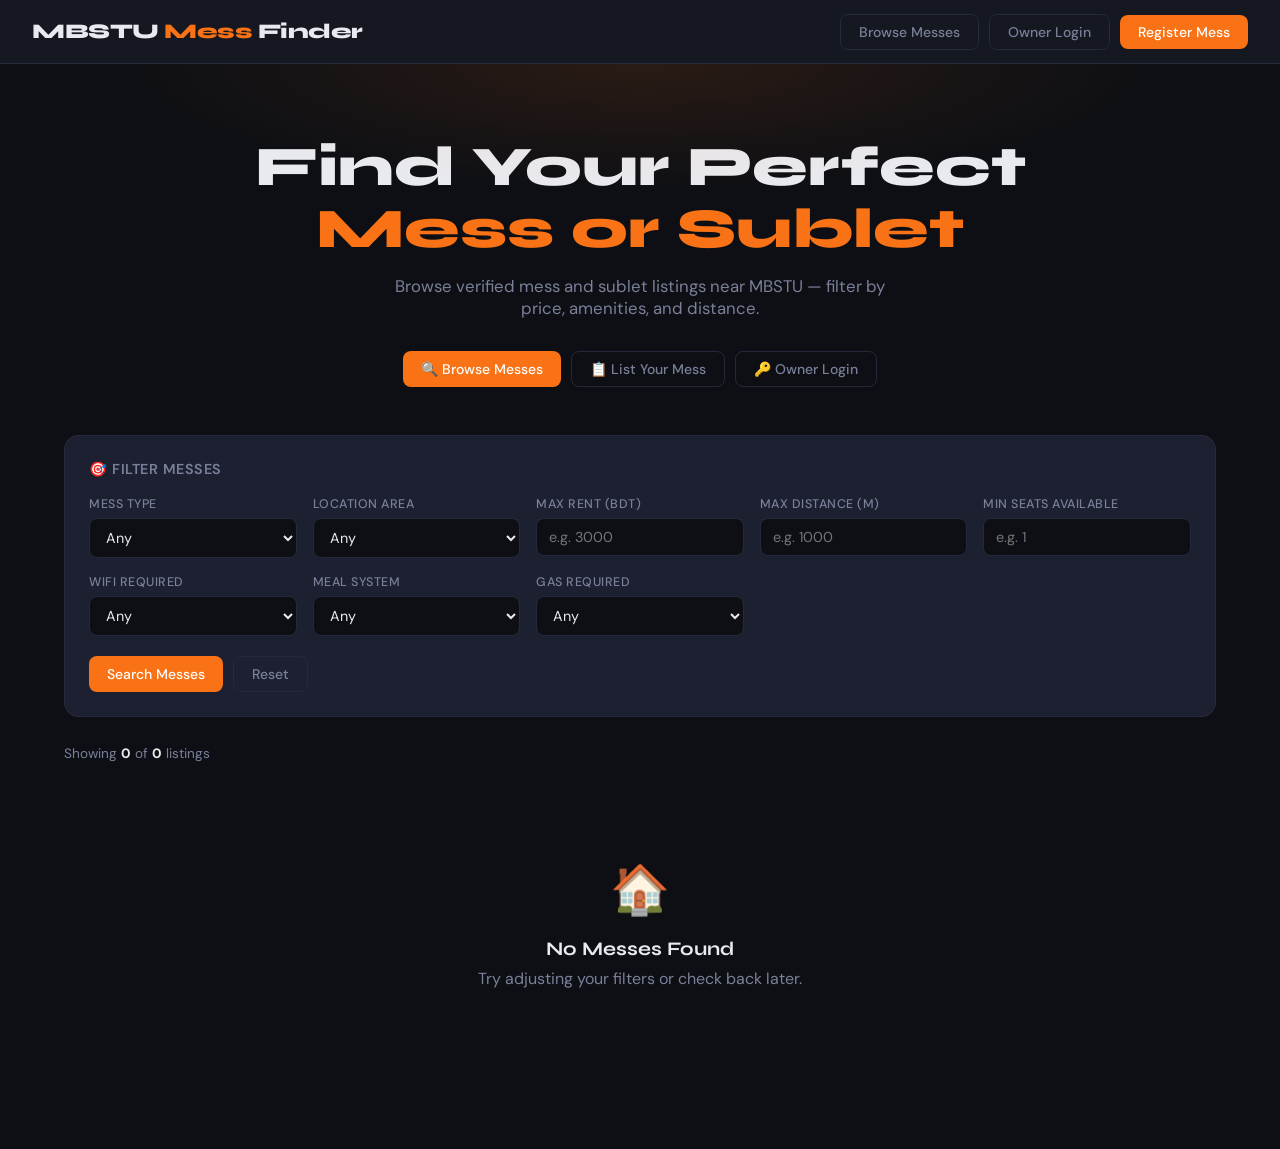
==== index.html @ 3b45254e "Add files via upload" ====
<!DOCTYPE html>
<html lang="en">
<head>
  <meta charset="UTF-8">
  <meta name="viewport" content="width=device-width, initial-scale=1.0">
  <title>MBSTU Mess & Sublet Finder</title>
  <link href="https://fonts.googleapis.com/css2?family=Syne:wght@400;600;700;800&family=DM+Sans:wght@300;400;500&display=swap" rel="stylesheet">
  <link rel="stylesheet" href="style.css">
</head>
<body>

<!-- HEADER -->
<header>
  <div class="logo">MBSTU <span>Mess</span> Finder</div>
  <div class="header-actions" id="headerActions">
    <button class="btn btn-ghost" onclick="showPage('browse')">Browse Messes</button>
    <button class="btn btn-ghost" onclick="showPage('ownerLogin')">Owner Login</button>
    <button class="btn btn-primary" onclick="showPage('ownerRegister')">Register Mess</button>
  </div>
</header>

<!-- HERO -->
<div class="hero" id="heroSection">
  <h1>Find Your Perfect<br><em>Mess or Sublet</em></h1>
  <p>Browse verified mess and sublet listings near MBSTU — filter by price, amenities, and distance.</p>
  <div class="hero-tabs">
    <button class="btn btn-primary" onclick="showPage('browse')">🔍 Browse Messes</button>
    <button class="btn btn-ghost" onclick="showPage('ownerRegister')">📋 List Your Mess</button>
    <button class="btn btn-ghost" onclick="showPage('ownerLogin')">🔑 Owner Login</button>
  </div>
</div>

<div class="main">

  <!-- ═══ PAGE: BROWSE ═══ -->
  <div class="page active" id="page-browse">
    <div class="filter-panel">
      <div class="filter-panel-title">🎯 Filter Messes</div>
      <div class="filter-grid">
        <div class="filter-group">
          <label>Mess Type</label>
          <select id="f_type">
            <option value="">Any</option>
            <option value="BOYS">Boys</option>
            <option value="GIRLS">Girls</option>
          </select>
        </div>
        <div class="filter-group">
          <label>Location Area</label>
          <select id="f_location">
            <option value="">Any</option>
            <option value="TOWN">Town</option>
            <option value="SANTOS">Santos</option>
            <option value="KAGMARI">Kagmari</option>
          </select>
        </div>
        <div class="filter-group">
          <label>Max Rent (BDT)</label>
          <input type="number" id="f_rent" placeholder="e.g. 3000" min="0">
        </div>
        <div class="filter-group">
          <label>Max Distance (m)</label>
          <input type="number" id="f_distance" placeholder="e.g. 1000" min="0">
        </div>
        <div class="filter-group">
          <label>Min Seats Available</label>
          <input type="number" id="f_seats" placeholder="e.g. 1" min="0">
        </div>
        <div class="filter-group">
          <label>WiFi Required</label>
          <select id="f_wifi">
            <option value="">Any</option>
            <option value="true">Yes</option>
            <option value="false">No</option>
          </select>
        </div>
        <div class="filter-group">
          <label>Meal System</label>
          <select id="f_meal">
            <option value="">Any</option>
            <option value="true">Yes</option>
            <option value="false">No</option>
          </select>
        </div>
        <div class="filter-group">
          <label>Gas Required</label>
          <select id="f_gas">
            <option value="">Any</option>
            <option value="true">Yes</option>
            <option value="false">No</option>
          </select>
        </div>
      </div>
      <div class="filter-actions">
        <button class="btn btn-primary" onclick="applyFilters()">Search Messes</button>
        <button class="btn btn-ghost" onclick="resetFilters()">Reset</button>
      </div>
    </div>
    <div class="results-count" id="resultsCount"></div>
    <div class="mess-grid" id="messGrid"></div>
  </div>

  <!-- ═══ PAGE: OWNER REGISTER ═══ -->
  <div class="page" id="page-ownerRegister">
    <span class="section-back" onclick="showPage('browse')">← Back to Browse</span>
    <div class="form-card">
      <div class="form-title">Register as Mess Owner</div>
      <div class="form-subtitle">Create your account to manage mess listings.</div>
      <div class="form-error" id="regError"></div>
      <div class="form-success" id="regSuccess"></div>
      <div class="form-grid">
        <div class="form-group">
          <label>Full Name *</label>
          <input type="text" id="reg_name" placeholder="Your full name">
        </div>
        <div class="form-group">
          <label>Phone / Email *</label>
          <input type="text" id="reg_contact" placeholder="01XXXXXXXXX">
        </div>
        <div class="form-group full">
          <label>Username *</label>
          <input type="text" id="reg_username" placeholder="Choose a unique username">
        </div>
        <div class="form-group">
          <label>Password *</label>
          <input type="password" id="reg_password" placeholder="Min 6 characters">
        </div>
        <div class="form-group">
          <label>Confirm Password *</label>
          <input type="password" id="reg_confirm" placeholder="Repeat password">
        </div>
      </div>
      <div class="form-actions">
        <button class="btn btn-primary" onclick="registerOwner()">Create Account</button>
        <button class="btn btn-ghost" onclick="showPage('ownerLogin')">Already registered? Login</button>
      </div>
    </div>
  </div>

  <!-- ═══ PAGE: OWNER LOGIN ═══ -->
  <div class="page" id="page-ownerLogin">
    <span class="section-back" onclick="showPage('browse')">← Back to Browse</span>
    <div class="form-card">
      <div class="form-title">Owner Login</div>
      <div class="form-subtitle">Log in to manage your mess listings.</div>
      <div class="form-error" id="loginError"></div>
      <div class="form-group">
        <label>Username</label>
        <input type="text" id="login_username" placeholder="Your username">
      </div>
      <div class="form-group">
        <label>Password</label>
        <input type="password" id="login_password" placeholder="Your password">
      </div>
      <div class="form-actions">
        <button class="btn btn-primary" onclick="loginOwner()">Login</button>
        <button class="btn btn-ghost" onclick="showPage('browse')">Cancel</button>
      </div>
      <div class="login-switch">Don't have an account? <a onclick="showPage('ownerRegister')">Register here</a></div>
    </div>
  </div>

  <!-- ═══ PAGE: OWNER DASHBOARD ═══ -->
  <div class="page" id="page-ownerDashboard">
    <div class="owner-header">
      <div class="owner-info">
        <div class="name" id="ownerNameDisplay">Welcome, Owner</div>
        <div class="role">Mess Owner · <span id="ownerContactDisplay"></span></div>
      </div>
      <button class="btn btn-ghost btn-sm" onclick="logoutOwner()">Logout</button>
    </div>
    <div class="stats-row" id="ownerStats"></div>
    <div class="nav-tabs">
      <button class="nav-tab active" onclick="switchOwnerTab('myListings', this)">My Listings</button>
      <button class="nav-tab" onclick="switchOwnerTab('addMess', this)">+ Add New Mess</button>
    </div>

    <!-- My Listings Tab -->
    <div id="tab-myListings">
      <div class="mess-grid" id="ownerMessGrid"></div>
    </div>

    <!-- Add / Edit Mess Tab -->
    <div id="tab-addMess" style="display:none">
      <div class="form-card" style="max-width:100%">
        <div class="form-title" id="messFormTitle">Add New Mess / Sublet</div>
        <div class="form-subtitle">All information will be visible to students browsing the site.</div>
        <div class="form-error" id="messFormError"></div>
        <div class="form-grid">

          <div class="form-group">
            <label>Mess Name *</label>
            <input type="text" id="mf_name" placeholder="e.g. Al-Amin Mess">
          </div>
          <div class="form-group">
            <label>Mess Type *</label>
            <select id="mf_type">
              <option value="BOYS">Boys</option>
              <option value="GIRLS">Girls</option>
            </select>
          </div>
          <div class="form-group">
            <label>Location Area *</label>
            <select id="mf_location">
              <option value="TOWN">Town</option>
              <option value="SANTOS">Santos</option>
              <option value="KAGMARI">Kagmari</option>
            </select>
          </div>
          <div class="form-group">
            <label>Distance from MBSTU (m) *</label>
            <input type="number" id="mf_distance" placeholder="e.g. 500" min="0">
          </div>
          <div class="form-group full">
            <label>Specific Address *</label>
            <input type="text" id="mf_address" placeholder="Street, Village, House No.">
          </div>
          <div class="form-group">
            <label>Rent Per Seat (BDT) *</label>
            <input type="number" id="mf_rent" placeholder="e.g. 2500" min="1">
          </div>
          <div class="form-group">
            <label>Available Seats *</label>
            <input type="number" id="mf_seats" placeholder="e.g. 5" min="0">
          </div>
          <div class="form-group">
            <label>People Per Room (max)</label>
            <input type="number" id="mf_ppr" placeholder="e.g. 2" min="1" value="2">
          </div>
          <div class="form-group">
            <label>Electricity Lines</label>
            <input type="number" id="mf_elec" placeholder="e.g. 1" min="1" value="1">
          </div>

          <div class="form-divider">Amenities</div>

          <div class="form-group">
            <label>WiFi Available</label>
            <select id="mf_wifi">
              <option value="false">No</option>
              <option value="true">Yes</option>
            </select>
          </div>
          <div class="form-group">
            <label>Gas Available</label>
            <select id="mf_gas">
              <option value="false">No</option>
              <option value="true">Yes</option>
            </select>
          </div>
          <div class="form-group">
            <label>Tiled Room</label>
            <select id="mf_tiled">
              <option value="false">No</option>
              <option value="true">Yes</option>
            </select>
          </div>
          <div class="form-group">
            <label>Meal System</label>
            <select id="mf_meal" onchange="toggleMealInput()">
              <option value="false">No</option>
              <option value="true">Yes</option>
            </select>
          </div>
          <div class="form-group" id="mealDayGroup" style="display:none">
            <label>Meals Per Day</label>
            <input type="number" id="mf_mealsday" placeholder="1-3" min="1" max="3" value="2">
          </div>
          <div class="form-group">
            <label>Single Seat Available</label>
            <select id="mf_single" onchange="toggleSingleInput()">
              <option value="false">No</option>
              <option value="true">Yes</option>
            </select>
          </div>
          <div class="form-group" id="singleCostGroup" style="display:none">
            <label>Single Seat Cost (BDT)</label>
            <input type="number" id="mf_singlecost" placeholder="e.g. 4000" min="0" value="0">
          </div>

          <div class="form-divider">Mess Photos (Optional — up to 6 images)</div>
          <div class="form-group full">
            <label>Upload Mess Images</label>
            <div class="img-upload-area" onclick="document.getElementById('mf_image_input').click()">
              <input type="file" id="mf_image_input" accept="image/*" multiple onchange="previewImages(event)" style="display:none">
              <div class="img-upload-label">📷 Click to upload photos (select multiple at once)</div>
            </div>
            <div class="img-preview-grid" id="mf_image_preview_grid"></div>
            <input type="hidden" id="mf_image_data" value="">
          </div>

          <div class="form-group full">
            <label>Description / Notes</label>
            <textarea id="mf_desc" placeholder="Rules, facilities, nearby landmarks, etc."></textarea>
          </div>

        </div>
        <input type="hidden" id="mf_editId" value="">
        <div class="form-actions">
          <button class="btn btn-primary" onclick="saveMess()">Save Listing</button>
          <button class="btn btn-ghost" onclick="cancelEdit()">Cancel</button>
        </div>
      </div>
    </div>
  </div><!-- /.page-ownerDashboard -->

</div><!-- /.main -->

<!-- DETAIL MODAL -->
<div class="modal-overlay" id="detailModal" onclick="closeDetailModal(event)">
  <div class="modal" id="detailModalContent"></div>
</div>

<!-- DELETE MODAL -->
<div class="modal-overlay" id="deleteModal" onclick="closeDeleteModal(event)">
  <div class="del-modal">
    <div class="del-modal-title">🗑️ Delete Listing</div>
    <p style="color:var(--muted);font-size:0.9rem;margin-bottom:8px">Are you sure you want to permanently delete:</p>
    <p id="deleteMessName" style="font-family:'Syne',sans-serif;font-weight:700;font-size:1rem;color:var(--text)"></p>
    <p style="color:var(--muted);font-size:0.85rem;margin-top:8px">This action cannot be undone.</p>
    <div class="del-modal-actions">
      <button class="btn btn-danger" onclick="confirmDelete()">Yes, Delete</button>
      <button class="btn btn-ghost" onclick="closeDeleteModal()">Cancel</button>
    </div>
  </div>
</div>

<!-- TOAST -->
<div class="toast" id="toast"></div>

<script src="script.js"></script>
</body>
</html>
---- style.css ----
:root {
  --bg: #0d0f14;
  --surface: #151820;
  --card: #1c2030;
  --border: #252a3a;
  --accent: #f97316;
  --accent2: #fb923c;
  --text: #e8eaf0;
  --muted: #7a8099;
  --boys: #3b82f6;
  --girls: #ec4899;
  --success: #22c55e;
  --danger: #ef4444;
  --radius: 14px;
}

* { box-sizing: border-box; margin: 0; padding: 0; }

body {
  background: var(--bg);
  color: var(--text);
  font-family: 'DM Sans', sans-serif;
  min-height: 100vh;
  overflow-x: hidden;
}

/* ── HEADER ── */
header {
  background: var(--surface);
  border-bottom: 1px solid var(--border);
  padding: 0 32px;
  display: flex;
  align-items: center;
  justify-content: space-between;
  height: 64px;
  position: sticky;
  top: 0;
  z-index: 100;
}
.logo { font-family: 'Syne', sans-serif; font-weight: 800; font-size: 1.3rem; letter-spacing: -0.5px; }
.logo span { color: var(--accent); }
.header-actions { display: flex; gap: 10px; align-items: center; }

/* ── BUTTONS ── */
.btn {
  padding: 8px 18px;
  border-radius: 8px;
  font-family: 'DM Sans', sans-serif;
  font-size: 0.875rem;
  font-weight: 500;
  cursor: pointer;
  border: none;
  transition: all 0.2s;
  white-space: nowrap;
}
.btn-ghost { background: transparent; color: var(--muted); border: 1px solid var(--border); }
.btn-ghost:hover { color: var(--text); border-color: var(--accent); }
.btn-primary { background: var(--accent); color: #fff; }
.btn-primary:hover { background: var(--accent2); transform: translateY(-1px); }
.btn-danger { background: var(--danger); color: #fff; }
.btn-danger:hover { filter: brightness(1.1); }
.btn-sm { padding: 6px 12px; font-size: 0.8rem; }
.btn-blue { background: var(--boys); color: #fff; }
.btn-blue:hover { filter: brightness(1.1); }

/* ── HERO ── */
.hero {
  padding: 72px 32px 48px;
  text-align: center;
  position: relative;
  overflow: hidden;
}
.hero::before {
  content: '';
  position: absolute;
  inset: 0;
  background: radial-gradient(ellipse 60% 50% at 50% 0%, rgba(249,115,22,0.12) 0%, transparent 70%);
  pointer-events: none;
}
.hero h1 {
  font-family: 'Syne', sans-serif;
  font-size: clamp(2rem, 5vw, 3.5rem);
  font-weight: 800;
  line-height: 1.1;
  margin-bottom: 16px;
}
.hero h1 em { color: var(--accent); font-style: normal; }
.hero p { color: var(--muted); font-size: 1.05rem; max-width: 500px; margin: 0 auto 32px; }
.hero-tabs { display: flex; gap: 10px; justify-content: center; flex-wrap: wrap; }

/* ── MAIN LAYOUT ── */
.main { max-width: 1200px; margin: 0 auto; padding: 0 24px 80px; }

/* ── PAGES ── */
.page { display: none; }
.page.active { display: block; }

/* ── FILTER PANEL ── */
.filter-panel {
  background: var(--card);
  border: 1px solid var(--border);
  border-radius: var(--radius);
  padding: 24px;
  margin-bottom: 28px;
}
.filter-panel-title {
  font-size: 0.9rem;
  font-weight: 600;
  color: var(--muted);
  text-transform: uppercase;
  letter-spacing: 0.5px;
  margin-bottom: 18px;
}
.filter-grid {
  display: grid;
  grid-template-columns: repeat(auto-fill, minmax(200px, 1fr));
  gap: 16px;
}
.filter-group label {
  display: block;
  font-size: 0.78rem;
  font-weight: 500;
  color: var(--muted);
  text-transform: uppercase;
  letter-spacing: 0.5px;
  margin-bottom: 6px;
}
.filter-group input,
.filter-group select {
  width: 100%;
  background: var(--bg);
  border: 1px solid var(--border);
  color: var(--text);
  border-radius: 8px;
  padding: 9px 12px;
  font-family: 'DM Sans', sans-serif;
  font-size: 0.9rem;
  transition: border-color 0.2s;
}
.filter-group input:focus,
.filter-group select:focus { outline: none; border-color: var(--accent); }
.filter-group select option { background: var(--card); }
.filter-actions { display: flex; gap: 10px; margin-top: 20px; flex-wrap: wrap; }

/* ── MESS GRID (compact cards) ── */
.mess-grid {
  display: grid;
  grid-template-columns: repeat(auto-fill, minmax(300px, 1fr));
  gap: 16px;
}

.mess-card {
  background: var(--card);
  border: 1px solid var(--border);
  border-radius: var(--radius);
  overflow: hidden;
  transition: transform 0.2s, border-color 0.2s, box-shadow 0.2s;
  position: relative;
}
.mess-card::before {
  content: '';
  position: absolute;
  top: 0; left: 0; right: 0;
  height: 3px;
  background: var(--accent);
}
.mess-card.boys::before { background: var(--boys); }
.mess-card.girls::before { background: var(--girls); }
.mess-card:hover {
  transform: translateY(-2px);
  border-color: rgba(249,115,22,0.4);
  box-shadow: 0 6px 24px rgba(0,0,0,0.3);
}

.card-compact { padding: 18px 20px; }
.card-top { display: flex; justify-content: space-between; align-items: flex-start; gap: 10px; }
.card-name { font-family: 'Syne', sans-serif; font-weight: 700; font-size: 1rem; line-height: 1.3; margin-bottom: 4px; }
.card-id-text { font-size: 0.72rem; color: var(--muted); }

.type-badge {
  padding: 3px 10px;
  border-radius: 20px;
  font-size: 0.72rem;
  font-weight: 600;
  letter-spacing: 0.5px;
  text-transform: uppercase;
  flex-shrink: 0;
}
.type-badge.boys { background: rgba(59,130,246,0.15); color: var(--boys); border: 1px solid rgba(59,130,246,0.3); }
.type-badge.girls { background: rgba(236,72,153,0.15); color: var(--girls); border: 1px solid rgba(236,72,153,0.3); }

.card-meta { display: flex; align-items: center; gap: 14px; margin-top: 12px; flex-wrap: wrap; }
.card-location-text {
  font-size: 0.83rem;
  color: var(--muted);
  display: flex;
  align-items: center;
  gap: 5px;
}
.card-location-text svg { flex-shrink: 0; }
.distance-chip {
  font-size: 0.72rem;
  background: rgba(249,115,22,0.12);
  color: var(--accent);
  border: 1px solid rgba(249,115,22,0.2);
  padding: 3px 8px;
  border-radius: 5px;
}
.card-rent-small { font-family: 'Syne', sans-serif; font-size: 1.1rem; font-weight: 800; color: var(--accent); }
.card-rent-small span { font-size: 0.72rem; font-weight: 400; color: var(--muted); font-family: 'DM Sans', sans-serif; }

.card-footer {
  padding: 12px 20px;
  border-top: 1px solid var(--border);
  display: flex;
  justify-content: space-between;
  align-items: center;
  background: rgba(0,0,0,0.15);
}
.seats-info { font-size: 0.78rem; color: var(--muted); }
.seats-info strong { color: var(--text); }

.btn-details {
  background: transparent;
  border: 1px solid var(--accent);
  color: var(--accent);
  padding: 6px 14px;
  border-radius: 7px;
  font-size: 0.8rem;
  font-weight: 500;
  cursor: pointer;
  transition: all 0.2s;
  font-family: 'DM Sans', sans-serif;
}
.btn-details:hover { background: var(--accent); color: #fff; }

/* ── OWNER CARD ACTIONS ── */
.owner-card-actions {
  display: flex;
  gap: 8px;
  padding: 10px 20px;
  border-top: 1px solid var(--border);
  background: rgba(0,0,0,0.1);
}

/* ── EMPTY STATE ── */
.empty-state { text-align: center; padding: 80px 20px; color: var(--muted); grid-column: 1/-1; }
.empty-state .icon { font-size: 3rem; margin-bottom: 16px; }
.empty-state h3 { font-family: 'Syne', sans-serif; font-size: 1.2rem; margin-bottom: 8px; color: var(--text); }

/* ── RESULTS COUNT ── */
.results-count { font-size: 0.85rem; color: var(--muted); margin-bottom: 16px; }
.results-count strong { color: var(--text); }

/* ── DETAIL MODAL ── */
.modal-overlay {
  position: fixed;
  inset: 0;
  background: rgba(0,0,0,0.8);
  z-index: 200;
  display: flex;
  align-items: center;
  justify-content: center;
  padding: 20px;
  opacity: 0;
  pointer-events: none;
  transition: opacity 0.25s;
}
.modal-overlay.open { opacity: 1; pointer-events: all; }

.modal {
  background: var(--card);
  border: 1px solid var(--border);
  border-radius: var(--radius);
  max-width: 600px;
  width: 100%;
  max-height: 90vh;
  overflow-y: auto;
  transform: scale(0.95) translateY(10px);
  transition: transform 0.25s;
}
.modal-overlay.open .modal { transform: scale(1) translateY(0); }

.modal-img { width: 100%; height: 220px; object-fit: cover; display: block; background: var(--bg); }
.modal-img-placeholder {
  height: 180px;
  background: linear-gradient(135deg, var(--surface) 0%, #1a1f30 100%);
  display: flex;
  align-items: center;
  justify-content: center;
  font-size: 3.5rem;
}
.modal-body { padding: 24px 28px; }
.modal-header { display: flex; justify-content: space-between; align-items: flex-start; margin-bottom: 18px; }
.modal-title { font-family: 'Syne', sans-serif; font-weight: 800; font-size: 1.3rem; line-height: 1.3; }
.modal-close {
  background: var(--bg);
  border: 1px solid var(--border);
  color: var(--muted);
  width: 32px; height: 32px;
  border-radius: 8px;
  cursor: pointer;
  font-size: 1rem;
  display: flex;
  align-items: center;
  justify-content: center;
  flex-shrink: 0;
  transition: all 0.2s;
}
.modal-close:hover { border-color: var(--danger); color: var(--danger); }

.modal-rent { font-family: 'Syne', sans-serif; font-size: 1.8rem; font-weight: 800; color: var(--accent); margin-bottom: 6px; }
.modal-rent span { font-size: 0.85rem; font-weight: 400; color: var(--muted); font-family: 'DM Sans', sans-serif; }
.modal-location { font-size: 0.88rem; color: var(--muted); margin-bottom: 20px; display: flex; align-items: center; gap: 6px; flex-wrap: wrap; }

.detail-section { margin-bottom: 20px; }
.detail-section-title { font-size: 0.72rem; text-transform: uppercase; letter-spacing: 0.6px; color: var(--muted); font-weight: 600; margin-bottom: 12px; }
.detail-grid { display: grid; grid-template-columns: 1fr 1fr; gap: 10px; }
.detail-item { background: var(--bg); border: 1px solid var(--border); border-radius: 8px; padding: 10px 14px; }
.detail-item .d-label { font-size: 0.7rem; color: var(--muted); text-transform: uppercase; letter-spacing: 0.3px; margin-bottom: 3px; }
.detail-item .d-value { font-weight: 600; font-size: 0.9rem; }

.chips-row { display: flex; flex-wrap: wrap; gap: 7px; }
.chip { padding: 4px 10px; border-radius: 6px; font-size: 0.75rem; font-weight: 500; background: var(--bg); border: 1px solid var(--border); color: var(--muted); }
.chip.on { background: rgba(34,197,94,0.1); color: var(--success); border-color: rgba(34,197,94,0.25); }
.chip.off { background: rgba(239,68,68,0.08); color: #f87171; border-color: rgba(239,68,68,0.2); }

.modal-contact {
  background: var(--bg);
  border: 1px solid var(--border);
  border-radius: 8px;
  padding: 12px 16px;
  display: flex;
  align-items: center;
  gap: 8px;
  font-size: 0.88rem;
  margin-bottom: 16px;
}
.modal-contact strong { color: var(--accent); font-size: 1rem; }
.modal-desc { font-size: 0.85rem; color: var(--muted); line-height: 1.6; border-top: 1px solid var(--border); padding-top: 16px; }

/* ── DELETE MODAL ── */
.del-modal {
  background: var(--card);
  border: 1px solid var(--border);
  border-radius: var(--radius);
  padding: 32px;
  max-width: 440px;
  width: 100%;
  transform: scale(0.95);
  transition: transform 0.2s;
}
.modal-overlay.open .del-modal { transform: scale(1); }
.del-modal-title { font-family: 'Syne', sans-serif; font-weight: 700; font-size: 1.2rem; margin-bottom: 16px; }
.del-modal-actions { display: flex; gap: 10px; margin-top: 20px; }

/* ── FORMS ── */
.form-card {
  background: var(--card);
  border: 1px solid var(--border);
  border-radius: var(--radius);
  padding: 32px;
  max-width: 680px;
  margin: 0 auto;
}
.form-title { font-family: 'Syne', sans-serif; font-weight: 700; font-size: 1.4rem; margin-bottom: 8px; }
.form-subtitle { color: var(--muted); font-size: 0.9rem; margin-bottom: 28px; }
.form-grid { display: grid; grid-template-columns: 1fr 1fr; gap: 16px; }
.form-group { margin-bottom: 16px; }
.form-group.full { grid-column: 1 / -1; }
.form-group label {
  display: block;
  font-size: 0.8rem;
  font-weight: 500;
  color: var(--muted);
  text-transform: uppercase;
  letter-spacing: 0.4px;
  margin-bottom: 6px;
}
.form-group input,
.form-group select,
.form-group textarea {
  width: 100%;
  background: var(--bg);
  border: 1px solid var(--border);
  color: var(--text);
  border-radius: 8px;
  padding: 10px 14px;
  font-family: 'DM Sans', sans-serif;
  font-size: 0.9rem;
  transition: border-color 0.2s;
}
.form-group input:focus,
.form-group select:focus,
.form-group textarea:focus { outline: none; border-color: var(--accent); }
.form-group textarea { resize: vertical; min-height: 80px; }
.form-group select option { background: var(--card); }
.form-divider {
  grid-column: 1/-1;
  border-top: 1px solid var(--border);
  margin: 8px 0;
  padding-top: 8px;
  font-size: 0.75rem;
  text-transform: uppercase;
  letter-spacing: 0.5px;
  color: var(--muted);
}
.form-actions { display: flex; gap: 10px; margin-top: 24px; flex-wrap: wrap; }
.form-error {
  background: rgba(239,68,68,0.1);
  border: 1px solid rgba(239,68,68,0.3);
  color: #f87171;
  padding: 10px 14px;
  border-radius: 8px;
  font-size: 0.85rem;
  margin-bottom: 16px;
  display: none;
}
.form-success {
  background: rgba(34,197,94,0.1);
  border: 1px solid rgba(34,197,94,0.3);
  color: var(--success);
  padding: 10px 14px;
  border-radius: 8px;
  font-size: 0.85rem;
  margin-bottom: 16px;
  display: none;
}

/* ── IMAGE UPLOAD (multi) ── */
.img-upload-area {
  border: 2px dashed var(--border);
  border-radius: 10px;
  padding: 20px;
  text-align: center;
  cursor: pointer;
  transition: border-color 0.2s;
}
.img-upload-area:hover { border-color: var(--accent); }
.img-upload-label { font-size: 0.85rem; color: var(--muted); }

.img-preview-grid {
  display: grid;
  grid-template-columns: repeat(auto-fill, minmax(100px, 1fr));
  gap: 10px;
  margin-top: 12px;
}
.img-thumb-wrap {
  position: relative;
  border-radius: 8px;
  overflow: hidden;
  aspect-ratio: 1;
  border: 2px solid var(--border);
}
.img-thumb-wrap:first-child { border-color: var(--accent); }
.img-thumb {
  width: 100%; height: 100%;
  object-fit: cover;
  display: block;
}
.img-thumb-badge {
  position: absolute; bottom: 4px; left: 4px;
  background: var(--accent); color: #fff;
  font-size: 0.65rem; font-weight: 700;
  padding: 2px 6px; border-radius: 4px;
  text-transform: uppercase; letter-spacing: 0.4px;
}
.img-thumb-remove {
  position: absolute; top: 4px; right: 4px;
  background: rgba(0,0,0,0.7); color: #fff;
  border: none; border-radius: 50%;
  width: 20px; height: 20px;
  font-size: 0.7rem; cursor: pointer;
  display: flex; align-items: center; justify-content: center;
  transition: background 0.2s;
}
.img-thumb-remove:hover { background: var(--danger); }

/* ── GALLERY (detail modal) ── */
.gallery-wrap { background: #000; }
.gallery-main {
  position: relative;
  width: 100%;
  height: 260px;
  overflow: hidden;
}
.gallery-main img {
  width: 100%; height: 100%;
  object-fit: cover;
  display: block;
  transition: opacity 0.2s;
}
.gallery-arrow {
  position: absolute; top: 50%; transform: translateY(-50%);
  background: rgba(0,0,0,0.6); color: #fff;
  border: none; border-radius: 6px;
  width: 36px; height: 36px;
  font-size: 1.4rem; cursor: pointer;
  display: flex; align-items: center; justify-content: center;
  transition: background 0.2s; z-index: 2;
}
.gallery-arrow:hover { background: var(--accent); }
.gallery-arrow.left { left: 10px; }
.gallery-arrow.right { right: 10px; }
.gallery-counter {
  position: absolute; bottom: 10px; right: 10px;
  background: rgba(0,0,0,0.6); color: #fff;
  font-size: 0.75rem; padding: 3px 9px; border-radius: 5px;
}
.gallery-thumbs {
  display: flex; gap: 4px; padding: 6px;
  background: #111; overflow-x: auto;
}
.gallery-thumbs::-webkit-scrollbar { height: 3px; }
.gallery-thumbs::-webkit-scrollbar-thumb { background: var(--border); }
.gallery-thumb {
  width: 60px; height: 50px;
  object-fit: cover; border-radius: 5px;
  cursor: pointer; flex-shrink: 0;
  border: 2px solid transparent;
  opacity: 0.6; transition: all 0.2s;
}
.gallery-thumb.active { border-color: var(--accent); opacity: 1; }
.gallery-thumb:hover { opacity: 1; }

/* ── OWNER DASHBOARD ── */
.owner-header {
  background: var(--card);
  border: 1px solid var(--border);
  border-radius: var(--radius);
  padding: 20px 24px;
  display: flex;
  align-items: center;
  justify-content: space-between;
  margin-bottom: 28px;
  flex-wrap: wrap;
  gap: 12px;
}
.owner-info .name { font-family: 'Syne', sans-serif; font-weight: 700; font-size: 1.1rem; }
.owner-info .role { font-size: 0.82rem; color: var(--muted); margin-top: 2px; }

/* ── STATS ── */
.stats-row { display: flex; gap: 16px; margin-bottom: 24px; flex-wrap: wrap; }
.stat-card {
  background: var(--card);
  border: 1px solid var(--border);
  border-radius: 10px;
  padding: 18px 22px;
  flex: 1;
  min-width: 120px;
}
.stat-card .num { font-family: 'Syne', sans-serif; font-size: 1.8rem; font-weight: 800; color: var(--accent); }
.stat-card .lbl { font-size: 0.78rem; color: var(--muted); margin-top: 2px; }

/* ── NAV TABS ── */
.nav-tabs {
  display: flex;
  gap: 4px;
  background: var(--surface);
  padding: 4px;
  border-radius: 10px;
  margin-bottom: 28px;
  flex-wrap: wrap;
}
.nav-tab {
  padding: 8px 16px;
  border-radius: 8px;
  font-size: 0.88rem;
  font-weight: 500;
  cursor: pointer;
  transition: all 0.2s;
  color: var(--muted);
  background: transparent;
  border: none;
  font-family: 'DM Sans', sans-serif;
}
.nav-tab.active { background: var(--card); color: var(--text); border: 1px solid var(--border); }
.nav-tab:hover:not(.active) { color: var(--text); }

/* ── TOAST ── */
.toast {
  position: fixed;
  bottom: 24px;
  right: 24px;
  z-index: 400;
  background: var(--card);
  border: 1px solid var(--border);
  border-radius: 10px;
  padding: 14px 20px;
  font-size: 0.88rem;
  transform: translateY(80px);
  opacity: 0;
  transition: all 0.3s;
  max-width: 320px;
  pointer-events: none;
}
.toast.show { transform: translateY(0); opacity: 1; }
.toast.success { border-color: rgba(34,197,94,0.4); color: var(--success); }
.toast.error { border-color: rgba(239,68,68,0.4); color: #f87171; }

/* ── MISC ── */
.login-switch { text-align: center; margin-top: 20px; font-size: 0.88rem; color: var(--muted); }
.login-switch a { color: var(--accent); cursor: pointer; text-decoration: none; }
.login-switch a:hover { text-decoration: underline; }
.section-back {
  cursor: pointer;
  color: var(--muted);
  font-size: 0.88rem;
  margin-bottom: 20px;
  display: inline-flex;
  align-items: center;
  gap: 6px;
}
.section-back:hover { color: var(--accent); }

/* ── SCROLLBAR ── */
::-webkit-scrollbar { width: 6px; }
::-webkit-scrollbar-track { background: var(--bg); }
::-webkit-scrollbar-thumb { background: var(--border); border-radius: 3px; }

/* ── RESPONSIVE ── */
@media (max-width: 600px) {
  header { padding: 0 16px; }
  .hero { padding: 48px 16px 32px; }
  .main { padding: 0 16px 60px; }
  .form-grid { grid-template-columns: 1fr; }
  .form-group.full { grid-column: 1; }
  .mess-grid { grid-template-columns: 1fr; }
  .filter-grid { grid-template-columns: 1fr 1fr; }
  .detail-grid { grid-template-columns: 1fr; }
}
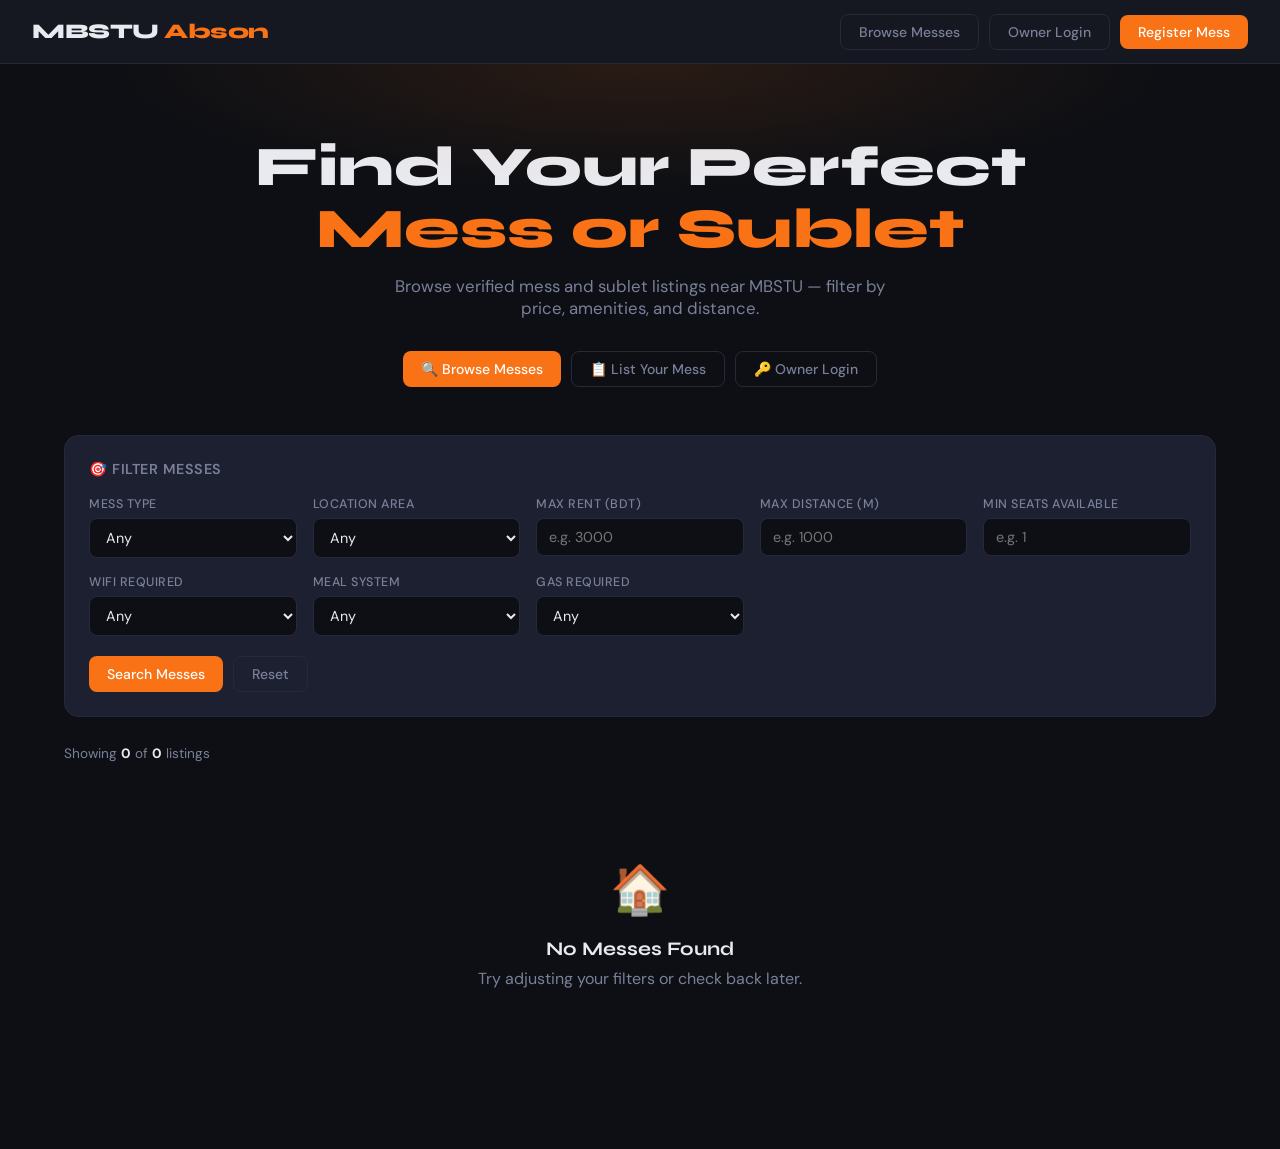
==== commit dbd2fcec: "Update index.html" ====
--- a/index.html
+++ b/index.html
@@ -11,7 +11,7 @@
 
 <!-- HEADER -->
 <header>
-  <div class="logo">MBSTU <span>Mess</span> Finder</div>
+  <div class="logo">MBSTU <span>Abson</span> </div>
   <div class="header-actions" id="headerActions">
     <button class="btn btn-ghost" onclick="showPage('browse')">Browse Messes</button>
     <button class="btn btn-ghost" onclick="showPage('ownerLogin')">Owner Login</button>
@@ -330,4 +330,4 @@
 
 <script src="script.js"></script>
 </body>
-</html>+</html>
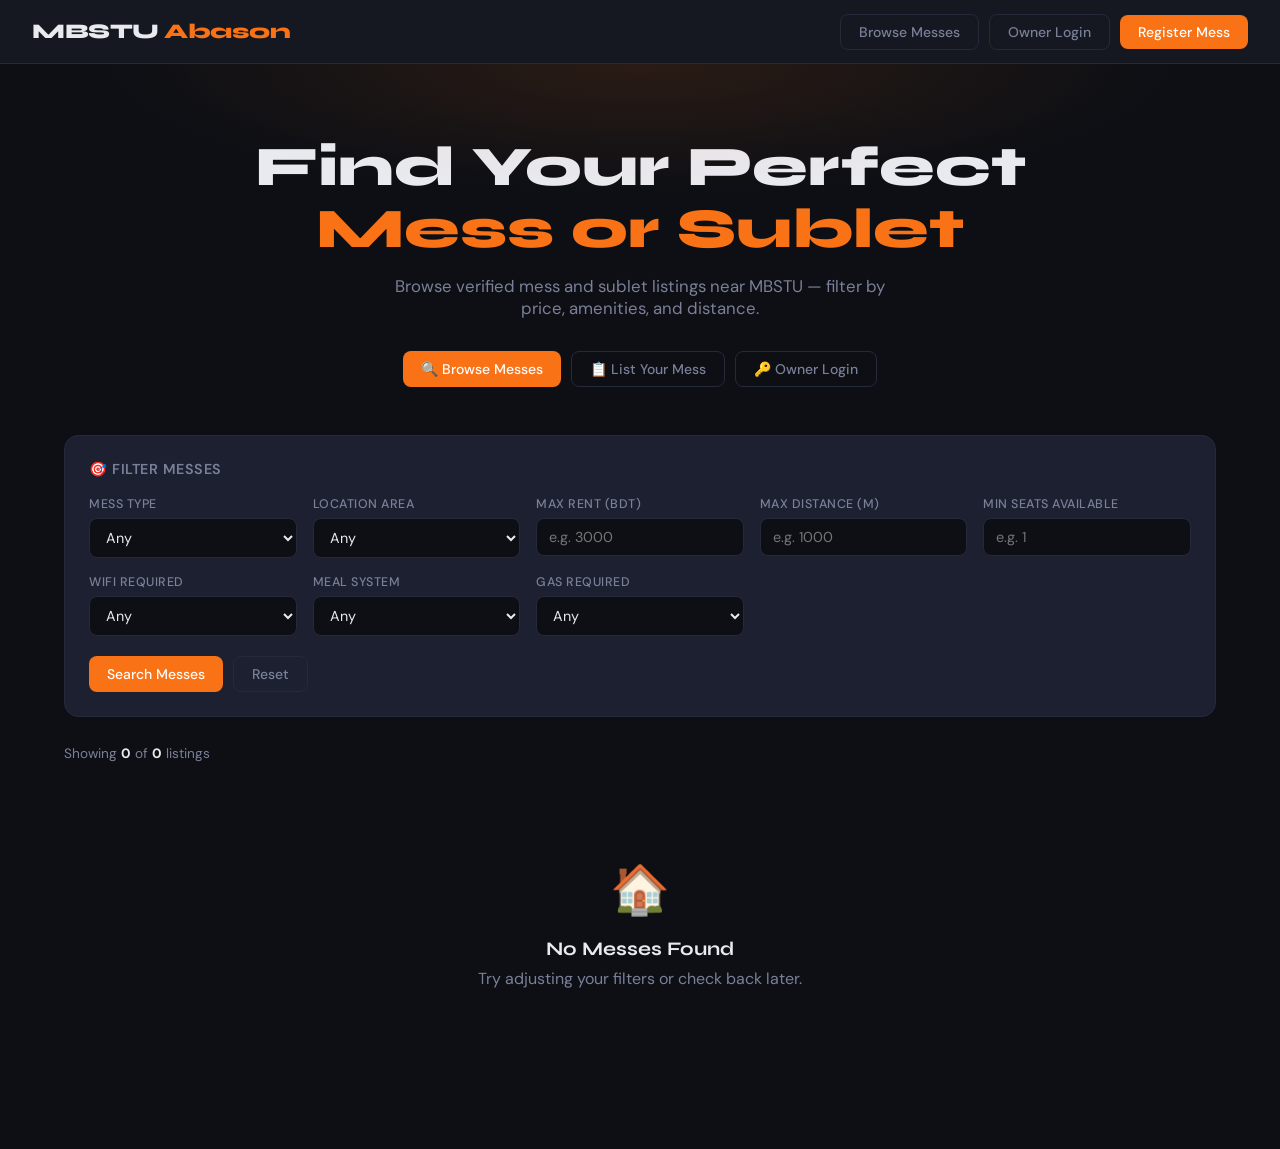
==== commit dfc221d0: "Update index.html" ====
--- a/index.html
+++ b/index.html
@@ -3,7 +3,7 @@
 <head>
   <meta charset="UTF-8">
   <meta name="viewport" content="width=device-width, initial-scale=1.0">
-  <title>MBSTU Mess & Sublet Finder</title>
+  <title>MBSTU Abason</title>
   <link href="https://fonts.googleapis.com/css2?family=Syne:wght@400;600;700;800&family=DM+Sans:wght@300;400;500&display=swap" rel="stylesheet">
   <link rel="stylesheet" href="style.css">
 </head>
@@ -11,7 +11,7 @@
 
 <!-- HEADER -->
 <header>
-  <div class="logo">MBSTU <span>Abson</span> </div>
+  <div class="logo">MBSTU <span>Abason</span> </div>
   <div class="header-actions" id="headerActions">
     <button class="btn btn-ghost" onclick="showPage('browse')">Browse Messes</button>
     <button class="btn btn-ghost" onclick="showPage('ownerLogin')">Owner Login</button>
